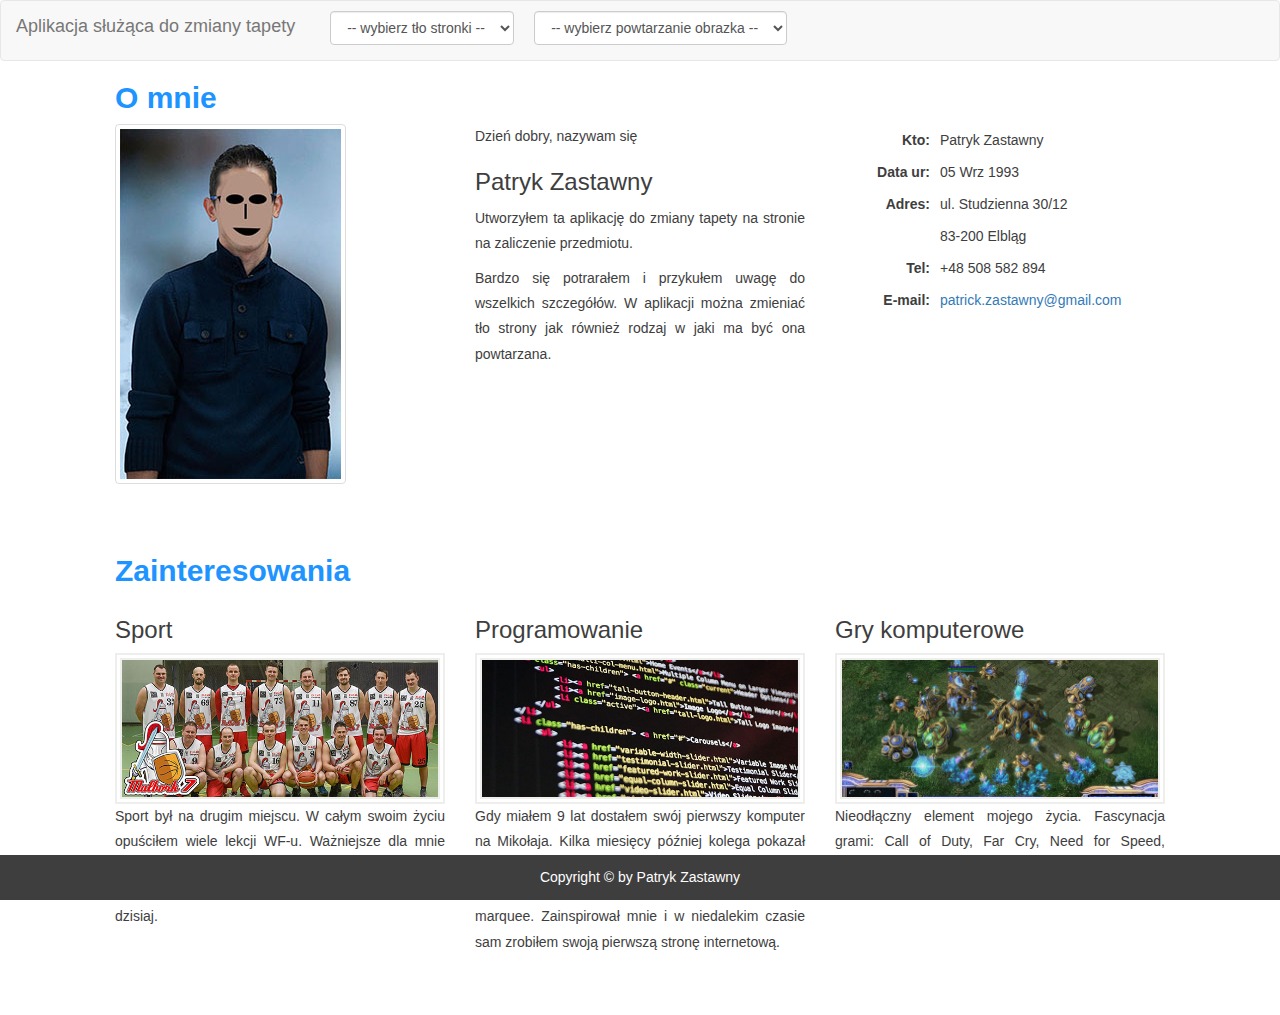
==== index.html @ 23253c38 "init" ====
<!DOCTYPE html>
<html lang="pl">
<head>
    <meta charset="UTF-8">
    <meta name="viewport" content="width=device-width, initial-scale=1.0">
    <title>Patryk Zastawny</title>
    <link href="css/bootstrap.min.css" rel="stylesheet">
    <link href="css/style.css" rel="stylesheet" >
</head>

<body>
    <nav class="navbar navbar-default">
        <div class="container-fluid">
          <div class="navbar-header">
            <a class="navbar-brand" href="">Aplikacja służąca do zmiany tapety</a>
          </div>
          <ul class="nav navbar-nav">
            <li>
                <div class="form-group form-group-selector">
                    <select id="select-wallpaper" class="form-control">
                        <option disabled selected value>-- wybierz tło stronki -- </option>
                    </select>
                </div>
            </li>

            <li>
                <div class="form-group form-group-selector">
                    <select id="select-repeat" class="form-control">
                        <option disabled selected value> -- wybierz powtarzanie obrazka -- </option>
                        <option value="repeat">wszędzie</option>
                        <option value="no-repeat">bez powtarzania</option>
                        <option value="space">z odstępami</option>
                        <option value="repeat-x">w poziomie</option>
                        <option value="repeat-y">w pionie</option>
                        <option value="round">zaokrąglone</option>
                    </select>
                </div>
            </li>
            
          </ul>
        </div>
      </nav>

      <section id="page-about-me">

        <h2>O mnie</h2>

        <div class="row home_bg">
            <div class="col-lg-4 col-sm-4 col-xs-12">
                <img src="img/me.jpg" class="img-fluid img-thumbnail" alt="moje zdjęcie">
            </div>
            <div class="col-lg-4 col-sm-4 col-xs-12">
                    <p>Dzień dobry, nazywam się</p>
                    <h3>Patryk Zastawny</h3>
                    <p>Utworzyłem ta aplikację do zmiany tapety na stronie na zaliczenie przedmiotu.</p>
                    <p>Bardzo się potrarałem i przykułem uwagę do wszelkich szczegółów. W aplikacji można zmieniać tło strony jak również rodzaj w jaki ma być ona powtarzana.</p>
            </div>
            <div class="col-lg-4 col-sm-4 col-xs-12">
                
                <div class="profile-info">
                    <span class="th">Kto:</span>
                    <span class="td">Patryk Zastawny</span>
                </div>
                <div class="profile-info">
                    <span class="th">Data ur:</span>
                    <span class="td">05 Wrz 1993</span>
                </div>
                <div class="profile-info">
                    <span class="th">Adres:</span>
                    <span class="td">ul. Studzienna 30/12<br>83-200 Elbląg</span>
                </div>
                <div class="profile-info">
                    <span class="th">Tel:</span>
                    <span class="td">+48 508 582 894</span>
                </div>
                <div class="profile-info h_email">
                    <span class="th">E-mail:</span>
                    <span class="td"><a href="mailto:patrykz@o2.pl">patrick.zastawny@gmail.com</a></span>
                </div>
                
            </div>
        </div>
    </section>
    
    
    <section id="page-interests">
        
        <h2>Zainteresowania</h2>

        <div class="row">
            
            <div class="col-lg-4 col-md-4">
                <h3>Sport</h3>
                <img src="img/sport.jpg" class="img-responsive img-frame" alt="sport">
                <p>
                    Sport był na drugim miejscu. W całym swoim życiu opuściłem wiele lekcji WF-u. 
                    Ważniejsze dla mnie było nabycie innych umiejętności. Choćby takich jak programowanie w języku JS. Co praktykuję do dzisiaj.
                </p>
            </div>

            <div class="col-lg-4 col-md-4">
                <h3>Programowanie</h3>
                <img src="img/programowanie.jpg" class="img-responsive img-frame" alt="programowanie">
                <p>
                    Gdy miałem 9 lat dostałem swój pierwszy komputer na Mikołaja. 
                    Kilka miesięcy później kolega pokazał mi swoją stronę internetową. 
                    Pamiętam tylko, że były tam przechodzące napisy przy użyciu znaczników marquee. 
                    Zainspirował mnie i w niedalekim czasie sam zrobiłem swoją pierwszą stronę internetową.
                </p>
            </div>

            <div class="col-lg-4 col-md-4">
                <h3>Gry komputerowe</h3>
                <img src="img/gry-komputerowe.jpg" class="img-responsive img-frame" alt="gry komputerowe">
                <p>
                    Nieodłączny element mojego życia. Fascynacja grami: Call of Duty, Far Cry, Need for Speed, TrackMania, WatchDogs, Grand Theft Auto, Forge of Empire, Atheltics Mania etc
                </p>
            </div>
        </div>
    </section>


    <footer>
        Copyright © by Patryk Zastawny
    </footer>

    <script src="js/jquery-3.5.1.min.js"></script>
	<script src="js/script.js"></script>

</body>

</html>
---- css/style.css ----
body {
    color: #3e3e3e;
    text-align: justify;
    font-family: 'Montserrat', sans-serif;
    line-height: 180%;
}

h2 {
    color: #1d94ff ;
    font-weight: 600;
}

.img-frame {
	border: 7px double #eeeeed;
}

footer {
    background: #3e3e3e;
    text-align: center;
    padding: 10px;
    color: #fff;
    position: fixed;
    bottom: 0;
    width: 100%;
}

.form-group-selector {
    padding-top: 10px;
    padding-left: 20px;
}

.img-frame {
	border: 7px double #eeeeed;
}

section {
    padding-left: 25px;
    padding-right: 25px;
    max-width: 1100px;
    margin: auto;
    padding-bottom: 50px;

}

.profile-info {
    line-height: 32px;
}

.profile-info .th {
    font-weight: 700;
    width: 95px;
    margin-right: 10px;
    text-align: right;
    display: block;
    font-size: 14px;
    float: left;
}

.profile-info .td {
    overflow: hidden;
    display: block;
    font-size: 14px;
}
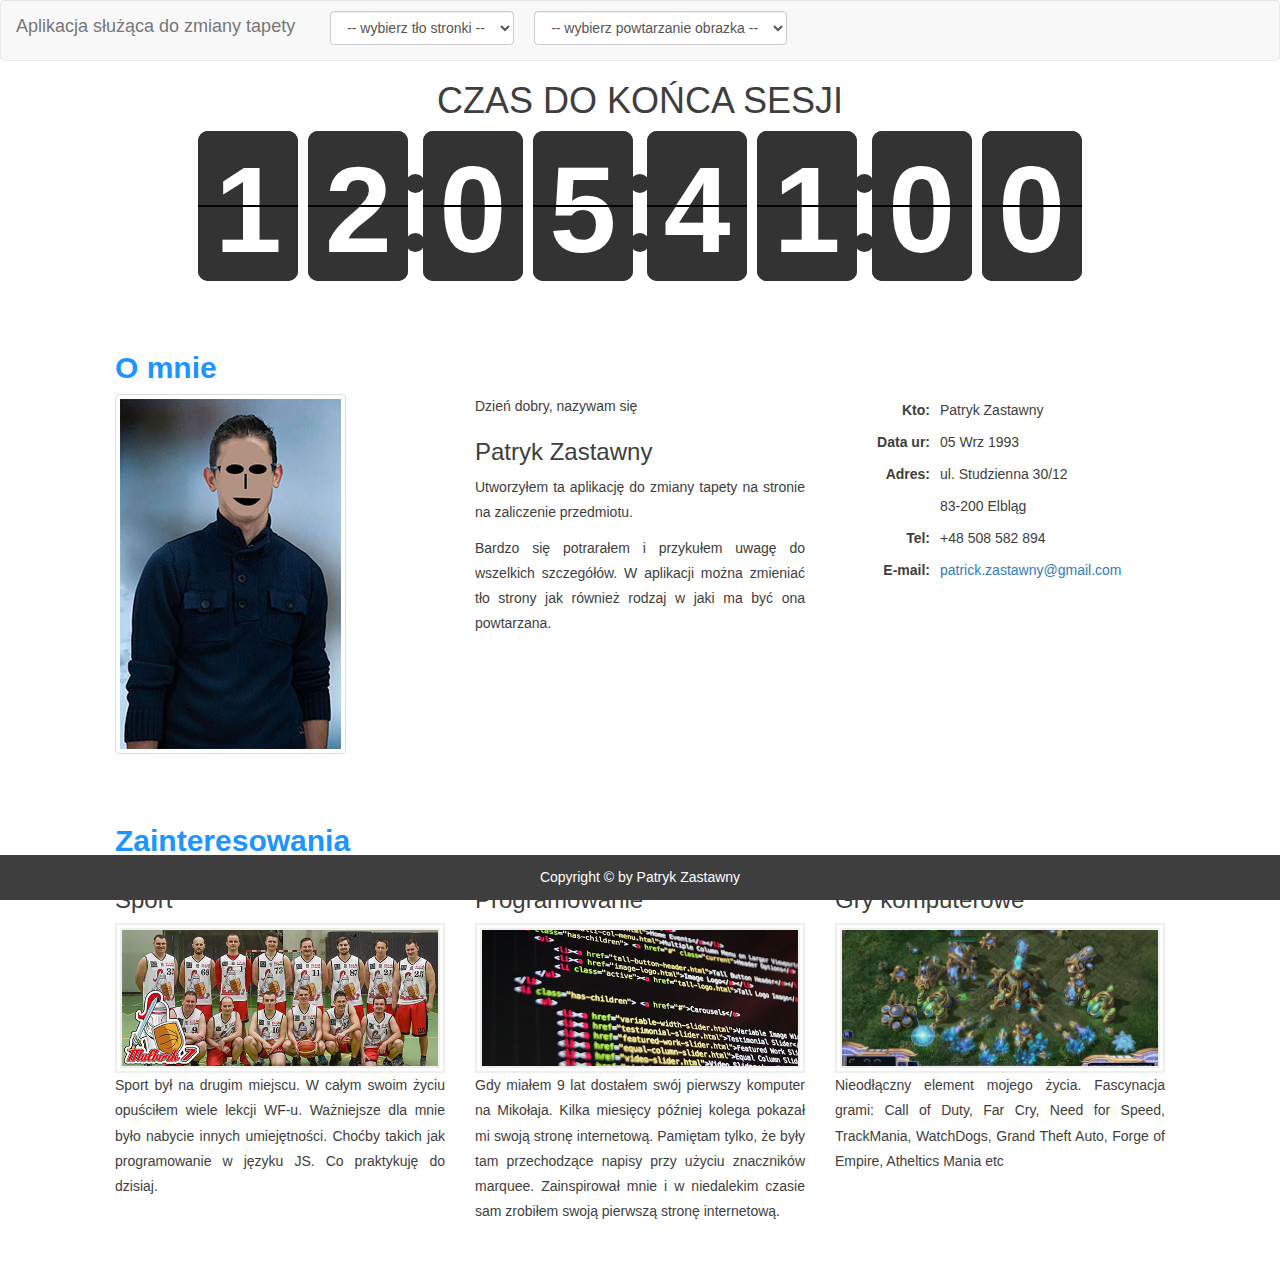
==== commit 3200103d: "added flip-clock" ====
--- a/index.html
+++ b/index.html
@@ -6,6 +6,7 @@
     <title>Patryk Zastawny</title>
     <link href="css/bootstrap.min.css" rel="stylesheet">
     <link href="css/style.css" rel="stylesheet" >
+    <link rel="stylesheet" href="css/flip-clock.css" />
 </head>
 
 <body>
@@ -41,6 +42,18 @@
         </div>
       </nav>
 
+        <section id="countdown"> 
+           <h1> <center>CZAS DO KOŃCA SESJI</center></h1>
+
+<center>  <ul class="flip-clock-container flip-example">
+                             <li class="flip-item-seconds">00</li>
+                            <li class="flip-item-minutes">41</li>
+                            <li class="flip-item-hours">5</li>
+                            <li class="flip-item-days">12</li>
+                    </ul>
+                </center>
+        </section>
+
       <section id="page-about-me">
 
         <h2>O mnie</h2>
@@ -54,6 +67,10 @@
                     <h3>Patryk Zastawny</h3>
                     <p>Utworzyłem ta aplikację do zmiany tapety na stronie na zaliczenie przedmiotu.</p>
                     <p>Bardzo się potrarałem i przykułem uwagę do wszelkich szczegółów. W aplikacji można zmieniać tło strony jak również rodzaj w jaki ma być ona powtarzana.</p>
+
+                  
+
+
             </div>
             <div class="col-lg-4 col-sm-4 col-xs-12">
                 
@@ -126,6 +143,8 @@
 
     <script src="js/jquery-3.5.1.min.js"></script>
 	<script src="js/script.js"></script>
+    <script src="js/flip-clock.js"></script>
+
 
 </body>
 
--- a/css/flip-clock.css
+++ b/css/flip-clock.css
@@ -0,0 +1,327 @@
+.flip-clock-container {
+  direction: ltr;
+  font-family: Arial;
+  padding: 0;
+  margin: 0;
+  list-style: none;
+  -webkit-box-sizing: border-box;
+          box-sizing: border-box;
+  --flip-bg-color: #333;
+  --flip-text-color: #fff;
+  --flip-dots-color: #333;
+  display: -webkit-box;
+  display: -ms-flexbox;
+  display: flex;
+  -webkit-box-pack: center;
+      -ms-flex-pack: center;
+          justify-content: center;
+  -webkit-box-orient: horizontal;
+  -webkit-box-direction: reverse;
+      -ms-flex-direction: row-reverse;
+          flex-direction: row-reverse;
+}
+
+.flip-clock-container * {
+  padding: 0;
+  margin: 0;
+  list-style: none;
+  -webkit-box-sizing: border-box;
+          box-sizing: border-box;
+}
+
+.flip-clock-container *::before, .flip-clock-container *::after {
+  -webkit-box-sizing: border-box;
+          box-sizing: border-box;
+}
+
+.flip-clock-container [class|="flip-item"] {
+  display: -webkit-box;
+  display: -ms-flexbox;
+  display: flex;
+  -webkit-box-orient: horizontal;
+  -webkit-box-direction: reverse;
+      -ms-flex-direction: row-reverse;
+          flex-direction: row-reverse;
+}
+
+.flip-clock-container [class|="flip-item"]::before {
+  content: ":";
+  font-family: Consolas;
+  font-size: 160px;
+  color: var(--flip-dots-color);
+  line-height: 130px;
+  margin: 0 -20px;
+}
+
+.flip-clock-container [class|="flip-item"]:first-child::before {
+  content: none;
+}
+
+.flip-clock-container [class|="flip-item"] .flip-digit {
+  width: 100px;
+  height: 150px;
+  position: relative;
+  margin: 0 5px;
+}
+
+.flip-clock-container [class|="flip-item"] .flip-digit > span {
+  position: absolute;
+  top: 0;
+  left: 0;
+  width: 100%;
+  height: 100%;
+  display: block;
+  -webkit-perspective: 300px;
+          perspective: 300px;
+}
+
+.flip-clock-container [class|="flip-item"] .flip-digit > span::after, .flip-clock-container [class|="flip-item"] .flip-digit > span::before {
+  content: attr(data-digit);
+  position: absolute;
+  left: 0;
+  width: 100%;
+  height: 50%;
+  font-size: 120px;
+  font-weight: bolder;
+  text-align: center;
+  color: var(--flip-text-color);
+  background-color: var(--flip-bg-color);
+  overflow: hidden;
+  -webkit-transform-style: preserve-3d;
+          transform-style: preserve-3d;
+}
+
+.flip-clock-container [class|="flip-item"] .flip-digit > span::before {
+  top: 0;
+  line-height: 157px;
+  border-radius: 10px 10px 0 0;
+  border-bottom: 1px solid #000;
+  -webkit-transform-origin: bottom;
+  transform-origin: bottom;
+}
+
+.flip-clock-container [class|="flip-item"] .flip-digit > span::after {
+  bottom: 0;
+  line-height: 7px;
+  border-radius: 0 0 10px 10px;
+  border-top: 1px solid #000;
+  -webkit-transform-origin: top;
+  transform-origin: top;
+}
+
+.flip-clock-container [class|="flip-item"] .flip-digit.flipping .flip-digit-next {
+  z-index: 0;
+  -webkit-animation: afterZIndexAnim 0.9s linear forwards;
+          animation: afterZIndexAnim 0.9s linear forwards;
+}
+
+.flip-clock-container [class|="flip-item"] .flip-digit.flipping .flip-digit-next::before {
+  -webkit-animation: afterUpShadowAnim 0.9s linear forwards;
+          animation: afterUpShadowAnim 0.9s linear forwards;
+}
+
+.flip-clock-container [class|="flip-item"] .flip-digit.flipping .flip-digit-next::after {
+  -webkit-animation: afterFlipAnim 0.9s linear forwards, afterDownShadowAnim 0.9s linear forwards;
+          animation: afterFlipAnim 0.9s linear forwards, afterDownShadowAnim 0.9s linear forwards;
+}
+
+.flip-clock-container [class|="flip-item"] .flip-digit.flipping .flip-digit-current {
+  z-index: 1;
+  -webkit-animation: currentZIndexAnim 0.9s linear forwards;
+          animation: currentZIndexAnim 0.9s linear forwards;
+}
+
+.flip-clock-container [class|="flip-item"] .flip-digit.flipping .flip-digit-current::before {
+  -webkit-animation: currentFlipAnim 0.9s linear forwards, currentUpShadowAnim 0.9s linear forwards;
+          animation: currentFlipAnim 0.9s linear forwards, currentUpShadowAnim 0.9s linear forwards;
+}
+
+.flip-clock-container [class|="flip-item"] .flip-digit.flipping .flip-digit-current::after {
+  -webkit-animation: currentDownShadowAnim 0.9s linear forwards;
+          animation: currentDownShadowAnim 0.9s linear forwards;
+}
+
+@-webkit-keyframes afterZIndexAnim {
+  0% {
+    z-index: 0;
+  }
+  100% {
+    z-index: 1;
+  }
+}
+
+@keyframes afterZIndexAnim {
+  0% {
+    z-index: 0;
+  }
+  100% {
+    z-index: 1;
+  }
+}
+
+@-webkit-keyframes currentZIndexAnim {
+  0% {
+    z-index: 1;
+  }
+  100% {
+    z-index: 0;
+  }
+}
+
+@keyframes currentZIndexAnim {
+  0% {
+    z-index: 1;
+  }
+  100% {
+    z-index: 0;
+  }
+}
+
+@-webkit-keyframes afterFlipAnim {
+  0% {
+    -webkit-transform: rotateX(180deg);
+            transform: rotateX(180deg);
+  }
+  100% {
+    -webkit-transform: rotateX(0);
+            transform: rotateX(0);
+  }
+}
+
+@keyframes afterFlipAnim {
+  0% {
+    -webkit-transform: rotateX(180deg);
+            transform: rotateX(180deg);
+  }
+  100% {
+    -webkit-transform: rotateX(0);
+            transform: rotateX(0);
+  }
+}
+
+@-webkit-keyframes afterUpShadowAnim {
+  0% {
+    -webkit-box-shadow: inset 0 -100px 20px -10px black;
+            box-shadow: inset 0 -100px 20px -10px black;
+  }
+  100% {
+    -webkit-box-shadow: inset 0 0 20px -10px rgba(0, 0, 0, 0);
+            box-shadow: inset 0 0 20px -10px rgba(0, 0, 0, 0);
+  }
+}
+
+@keyframes afterUpShadowAnim {
+  0% {
+    -webkit-box-shadow: inset 0 -100px 20px -10px black;
+            box-shadow: inset 0 -100px 20px -10px black;
+  }
+  100% {
+    -webkit-box-shadow: inset 0 0 20px -10px rgba(0, 0, 0, 0);
+            box-shadow: inset 0 0 20px -10px rgba(0, 0, 0, 0);
+  }
+}
+
+@-webkit-keyframes afterDownShadowAnim {
+  0% {
+    -webkit-box-shadow: inset 0 100px 20px -10px black;
+            box-shadow: inset 0 100px 20px -10px black;
+  }
+  100% {
+    -webkit-box-shadow: inset 0 0 20px -10px rgba(0, 0, 0, 0);
+            box-shadow: inset 0 0 20px -10px rgba(0, 0, 0, 0);
+  }
+}
+
+@keyframes afterDownShadowAnim {
+  0% {
+    -webkit-box-shadow: inset 0 100px 20px -10px black;
+            box-shadow: inset 0 100px 20px -10px black;
+  }
+  100% {
+    -webkit-box-shadow: inset 0 0 20px -10px rgba(0, 0, 0, 0);
+            box-shadow: inset 0 0 20px -10px rgba(0, 0, 0, 0);
+  }
+}
+
+@-webkit-keyframes currentFlipAnim {
+  0% {
+    -webkit-transform: rotateX(0deg);
+            transform: rotateX(0deg);
+  }
+  100% {
+    -webkit-transform: rotateX(-180deg);
+            transform: rotateX(-180deg);
+  }
+}
+
+@keyframes currentFlipAnim {
+  0% {
+    -webkit-transform: rotateX(0deg);
+            transform: rotateX(0deg);
+  }
+  100% {
+    -webkit-transform: rotateX(-180deg);
+            transform: rotateX(-180deg);
+  }
+}
+
+@-webkit-keyframes currentUpShadowAnim {
+  0% {
+    -webkit-box-shadow: inset 0 0 15px -10px rgba(0, 0, 0, 0);
+            box-shadow: inset 0 0 15px -10px rgba(0, 0, 0, 0);
+  }
+  50% {
+    -webkit-box-shadow: inset 0 -50px 25px -10px black;
+            box-shadow: inset 0 -50px 25px -10px black;
+  }
+  100% {
+    -webkit-box-shadow: inset 0 -100px 25px -10px black;
+            box-shadow: inset 0 -100px 25px -10px black;
+  }
+}
+
+@keyframes currentUpShadowAnim {
+  0% {
+    -webkit-box-shadow: inset 0 0 15px -10px rgba(0, 0, 0, 0);
+            box-shadow: inset 0 0 15px -10px rgba(0, 0, 0, 0);
+  }
+  50% {
+    -webkit-box-shadow: inset 0 -50px 25px -10px black;
+            box-shadow: inset 0 -50px 25px -10px black;
+  }
+  100% {
+    -webkit-box-shadow: inset 0 -100px 25px -10px black;
+            box-shadow: inset 0 -100px 25px -10px black;
+  }
+}
+
+@-webkit-keyframes currentDownShadowAnim {
+  0% {
+    -webkit-box-shadow: inset 0 0 15px -10px rgba(0, 0, 0, 0);
+            box-shadow: inset 0 0 15px -10px rgba(0, 0, 0, 0);
+  }
+  50% {
+    -webkit-box-shadow: inset 0 50px 25px -10px black;
+            box-shadow: inset 0 50px 25px -10px black;
+  }
+  100% {
+    -webkit-box-shadow: inset 0 100px 25px -10px black;
+            box-shadow: inset 0 100px 25px -10px black;
+  }
+}
+
+@keyframes currentDownShadowAnim {
+  0% {
+    -webkit-box-shadow: inset 0 0 15px -10px rgba(0, 0, 0, 0);
+            box-shadow: inset 0 0 15px -10px rgba(0, 0, 0, 0);
+  }
+  50% {
+    -webkit-box-shadow: inset 0 50px 25px -10px black;
+            box-shadow: inset 0 50px 25px -10px black;
+  }
+  100% {
+    -webkit-box-shadow: inset 0 100px 25px -10px black;
+            box-shadow: inset 0 100px 25px -10px black;
+  }
+}
+/*# sourceMappingURL=flip-clock.css.map */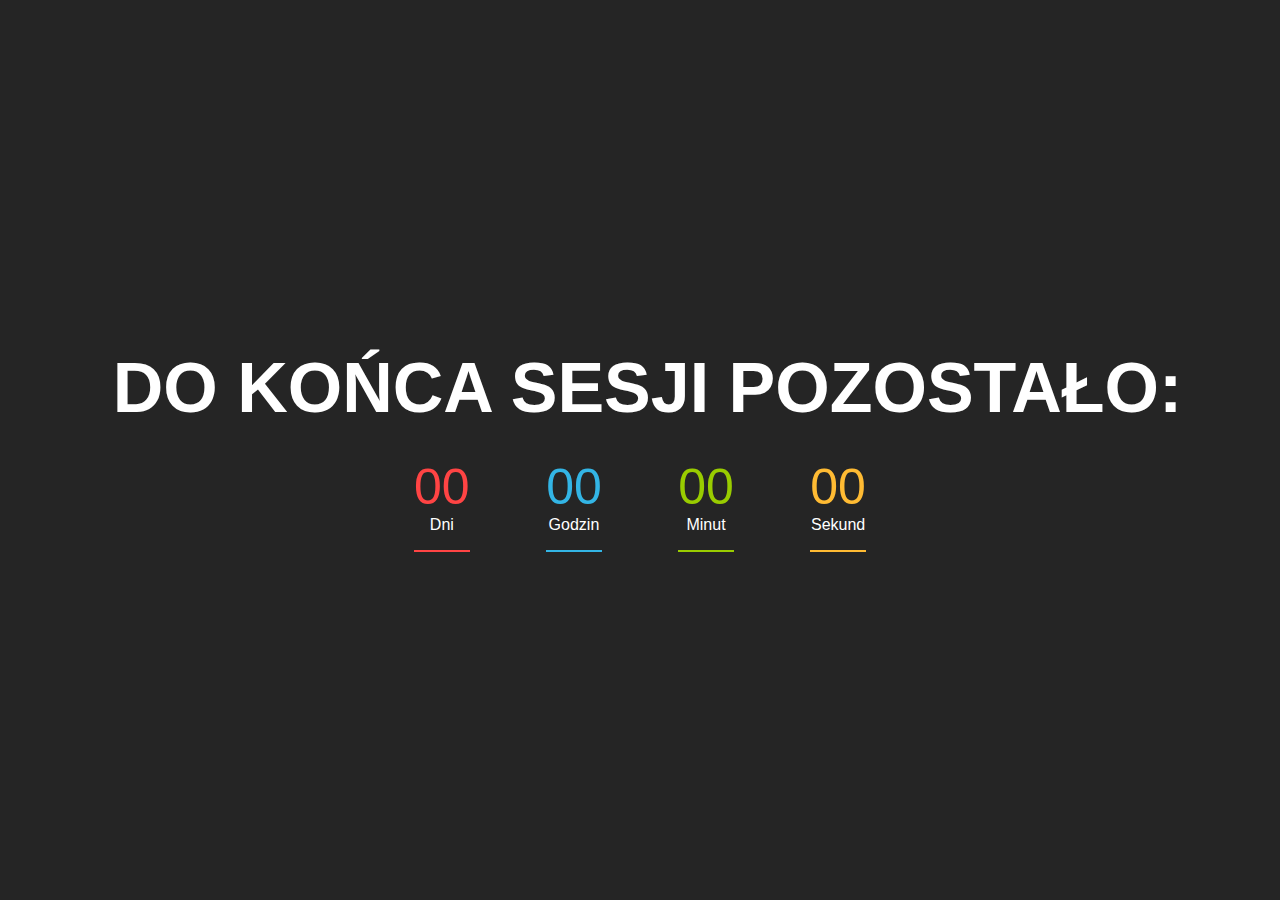
==== commit 4aca5e84: "preload page added" ====
--- a/index.html
+++ b/index.html
@@ -1,151 +1,98 @@
-<!DOCTYPE html>
-<html lang="pl">
+<!DOCTYPE HTML>
+<html>
 <head>
-    <meta charset="UTF-8">
-    <meta name="viewport" content="width=device-width, initial-scale=1.0">
-    <title>Patryk Zastawny</title>
-    <link href="css/bootstrap.min.css" rel="stylesheet">
-    <link href="css/style.css" rel="stylesheet" >
-    <link rel="stylesheet" href="css/flip-clock.css" />
-</head>
-
-<body>
-    <nav class="navbar navbar-default">
-        <div class="container-fluid">
-          <div class="navbar-header">
-            <a class="navbar-brand" href="">Aplikacja służąca do zmiany tapety</a>
-          </div>
-          <ul class="nav navbar-nav">
-            <li>
-                <div class="form-group form-group-selector">
-                    <select id="select-wallpaper" class="form-control">
-                        <option disabled selected value>-- wybierz tło stronki -- </option>
-                    </select>
-                </div>
-            </li>
-
-            <li>
-                <div class="form-group form-group-selector">
-                    <select id="select-repeat" class="form-control">
-                        <option disabled selected value> -- wybierz powtarzanie obrazka -- </option>
-                        <option value="repeat">wszędzie</option>
-                        <option value="no-repeat">bez powtarzania</option>
-                        <option value="space">z odstępami</option>
-                        <option value="repeat-x">w poziomie</option>
-                        <option value="repeat-y">w pionie</option>
-                        <option value="round">zaokrąglone</option>
-                    </select>
-                </div>
-            </li>
-            
-          </ul>
-        </div>
-      </nav>
-
-        <section id="countdown"> 
-           <h1> <center>CZAS DO KOŃCA SESJI</center></h1>
-
-<center>  <ul class="flip-clock-container flip-example">
-                             <li class="flip-item-seconds">00</li>
-                            <li class="flip-item-minutes">41</li>
-                            <li class="flip-item-hours">5</li>
-                            <li class="flip-item-days">12</li>
-                    </ul>
-                </center>
-        </section>
-
-      <section id="page-about-me">
-
-        <h2>O mnie</h2>
-
-        <div class="row home_bg">
-            <div class="col-lg-4 col-sm-4 col-xs-12">
-                <img src="img/me.jpg" class="img-fluid img-thumbnail" alt="moje zdjęcie">
-            </div>
-            <div class="col-lg-4 col-sm-4 col-xs-12">
-                    <p>Dzień dobry, nazywam się</p>
-                    <h3>Patryk Zastawny</h3>
-                    <p>Utworzyłem ta aplikację do zmiany tapety na stronie na zaliczenie przedmiotu.</p>
-                    <p>Bardzo się potrarałem i przykułem uwagę do wszelkich szczegółów. W aplikacji można zmieniać tło strony jak również rodzaj w jaki ma być ona powtarzana.</p>
-
-                  
+	<meta http-equiv="Content-Type" content="text/html; charset=UTF-8" />
+	<title>Witaj na stronie Patryk Zastawny!</title>
+	<style type="text/css">
+	body{
+		margin: 0;
+		padding: 0;
+	}
+	.wrapped{
+		text-align: center;
+		font-family: "Helvetica Neue", Helvetica, Arial, sans-serif;
+		display: table;
+		position: absolute;
+		height: 100%;
+		width: 100%;
+		background-color: #252525;
+	}
+	.wrapped h1{
+		color: #fff;
+		font-size: 70px;
+		font-weight: 700;
+		padding: 0px 0 0px 15px;
+		margin: 0 0 30px 0;
+		text-transform: uppercase;
+	}
+	.middle {
+	    display: table-cell;
+	    vertical-align: middle;
+	}
+	.inner {
+	    margin-left: auto;
+	    margin-right: auto;
+	}
+	.counter-class > div{
+		display: inline-block;
+    	margin: 0px 36px;
+    	color: #ffffff;
+    	padding-bottom: 16px;
+	}
+	.counter-class .counter-days,
+	.counter-class .counter-hours,
+	.counter-class .counter-minutes,
+	.counter-class .counter-seconds{
+		font-weight: 100;
+		font-size: 50px;
+		width: 100%;
+		display: block;
+	}
+	.counter-class > div:nth-child(1){ border-bottom: 2px solid #ff4444; }
+	.counter-class > div:nth-child(2){ border-bottom: 2px solid #33b5e5; }
+	.counter-class > div:nth-child(3){ border-bottom: 2px solid #99cc00; }
+	.counter-class > div:nth-child(4){ border-bottom: 2px solid #ffbb33; }
+	.counter-class .counter-days{ color: #ff4444; }
+	.counter-class .counter-hours{ color: #33b5e5; }
+	.counter-class .counter-minutes{ color: #99cc00; }
+	.counter-class .counter-seconds{ color: #ffbb33; }
+	</style>
 
 
-            </div>
-            <div class="col-lg-4 col-sm-4 col-xs-12">
-                
-                <div class="profile-info">
-                    <span class="th">Kto:</span>
-                    <span class="td">Patryk Zastawny</span>
-                </div>
-                <div class="profile-info">
-                    <span class="th">Data ur:</span>
-                    <span class="td">05 Wrz 1993</span>
-                </div>
-                <div class="profile-info">
-                    <span class="th">Adres:</span>
-                    <span class="td">ul. Studzienna 30/12<br>83-200 Elbląg</span>
-                </div>
-                <div class="profile-info">
-                    <span class="th">Tel:</span>
-                    <span class="td">+48 508 582 894</span>
-                </div>
-                <div class="profile-info h_email">
-                    <span class="th">E-mail:</span>
-                    <span class="td"><a href="mailto:patrykz@o2.pl">patrick.zastawny@gmail.com</a></span>
-                </div>
-                
-            </div>
-        </div>
-    </section>
-    
-    
-    <section id="page-interests">
-        
-        <h2>Zainteresowania</h2>
+</head>
+<body>
 
-        <div class="row">
-            
-            <div class="col-lg-4 col-md-4">
-                <h3>Sport</h3>
-                <img src="img/sport.jpg" class="img-responsive img-frame" alt="sport">
-                <p>
-                    Sport był na drugim miejscu. W całym swoim życiu opuściłem wiele lekcji WF-u. 
-                    Ważniejsze dla mnie było nabycie innych umiejętności. Choćby takich jak programowanie w języku JS. Co praktykuję do dzisiaj.
-                </p>
-            </div>
+<div class="wrapped">
+<div class="middle">
+<div class="inner">
+<h1>Do końca sesji pozostało:</h1>
+<div class="counter-class" data-date="2021-02-11 23:59:59"><!-- Date Formate Input yyyy-mm-dd hh:mm:ss -->
+	<div><span class="counter-days"></span> Dni</div>
+	<div><span class="counter-hours"></span> Godzin</div>
+	<div><span class="counter-minutes"></span> Minut</div>
+	<div><span class="counter-seconds"></span> Sekund</div>
+</div>
+</div>
+</div>
+</div>
 
-            <div class="col-lg-4 col-md-4">
-                <h3>Programowanie</h3>
-                <img src="img/programowanie.jpg" class="img-responsive img-frame" alt="programowanie">
-                <p>
-                    Gdy miałem 9 lat dostałem swój pierwszy komputer na Mikołaja. 
-                    Kilka miesięcy później kolega pokazał mi swoją stronę internetową. 
-                    Pamiętam tylko, że były tam przechodzące napisy przy użyciu znaczników marquee. 
-                    Zainspirował mnie i w niedalekim czasie sam zrobiłem swoją pierwszą stronę internetową.
-                </p>
-            </div>
+</body>
+<script src="https://ajax.googleapis.com/ajax/libs/jquery/1.12.2/jquery.min.js"></script>
+<script src="js/loopcounter.js"></script>
+<script type="text/javascript">
+	$(document).ready(function(){
+		loopcounter('counter-class');
+	});
 
-            <div class="col-lg-4 col-md-4">
-                <h3>Gry komputerowe</h3>
-                <img src="img/gry-komputerowe.jpg" class="img-responsive img-frame" alt="gry komputerowe">
-                <p>
-                    Nieodłączny element mojego życia. Fascynacja grami: Call of Duty, Far Cry, Need for Speed, TrackMania, WatchDogs, Grand Theft Auto, Forge of Empire, Atheltics Mania etc
-                </p>
-            </div>
-        </div>
-    </section>
+	  $(document).ready(function(){
+      setTimeout(function() {
+       window.location.href = "index2.html"
+      }, 5000);
+    });
+
+	     alert("Za 5 sekund zostaniesz przekierowany do strony głównej. Zamknij to okno, aby zobaczyć ile czasu pozostało do końca zimowej sesji egzaminacyjnej.");
 
 
-    <footer>
-        Copyright © by Patryk Zastawny
-    </footer>
+</script>
 
-    <script src="js/jquery-3.5.1.min.js"></script>
-	<script src="js/script.js"></script>
-    <script src="js/flip-clock.js"></script>
-
-
-</body>
-
-</html>+</html>
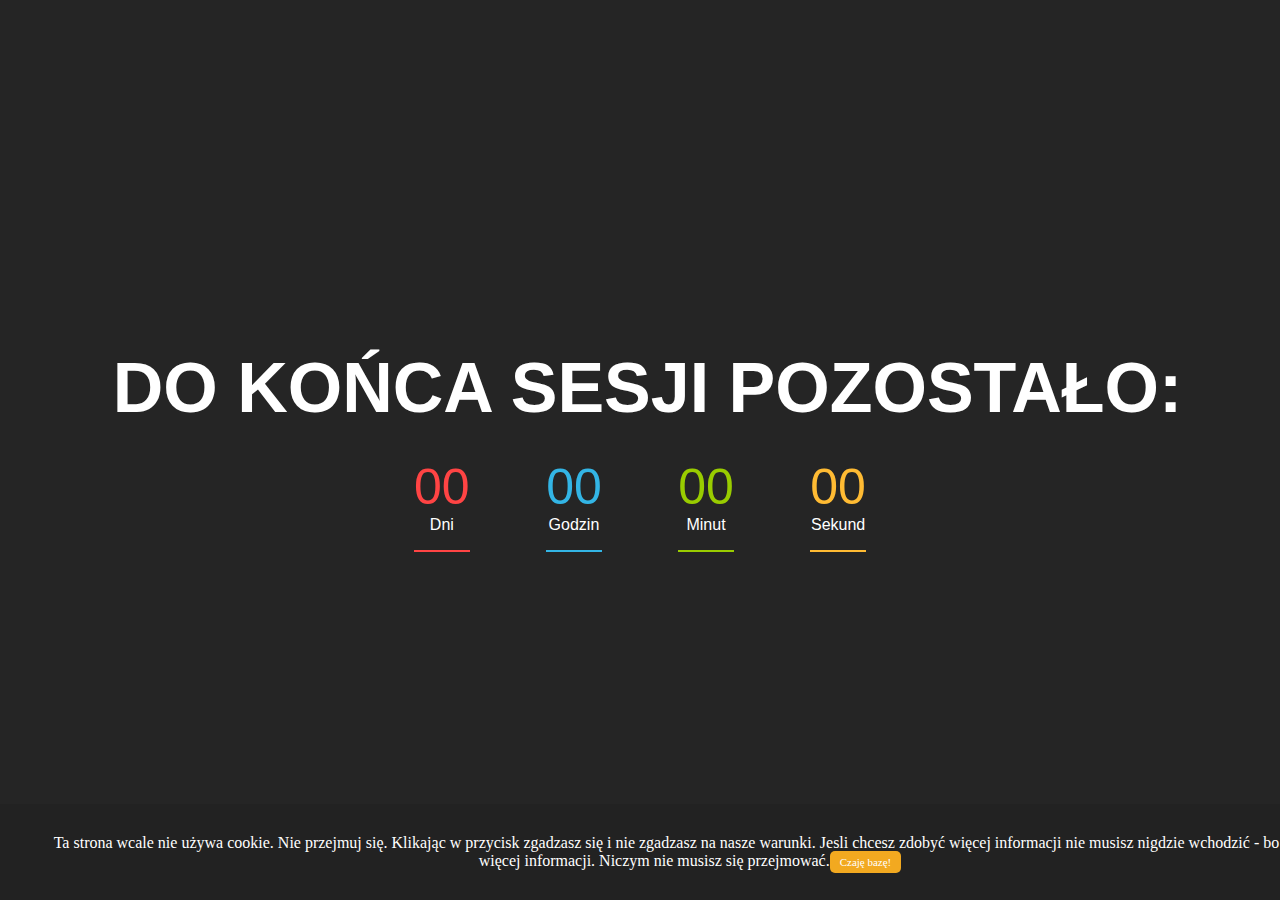
==== commit fabe9e51: "added cookie info script" ====
--- a/index.html
+++ b/index.html
@@ -79,6 +79,7 @@
 </body>
 <script src="https://ajax.googleapis.com/ajax/libs/jquery/1.12.2/jquery.min.js"></script>
 <script src="js/loopcounter.js"></script>
+<script src="js/jquery.cookieMessage.min.js"></script>
 <script type="text/javascript">
 	$(document).ready(function(){
 		loopcounter('counter-class');
@@ -92,6 +93,12 @@
 
 	     alert("Za 5 sekund zostaniesz przekierowany do strony głównej. Zamknij to okno, aby zobaczyć ile czasu pozostało do końca zimowej sesji egzaminacyjnej.");
 
+$.cookieMessage({
+    'mainMessage': 'Ta strona wcale nie używa cookie. Nie przejmuj się. Klikając w przycisk zgadzasz się i nie zgadzasz na nasze warunki. Jesli chcesz zdobyć więcej informacji nie musisz nigdzie wchodzić - bo nie ma więcej informacji. Niczym nie musisz się przejmować.',
+    'acceptButton': 'Czaję bazę!',
+    'fontSize': '16px',
+    'backgroundColor': '#222',
+});
 
 </script>
 
